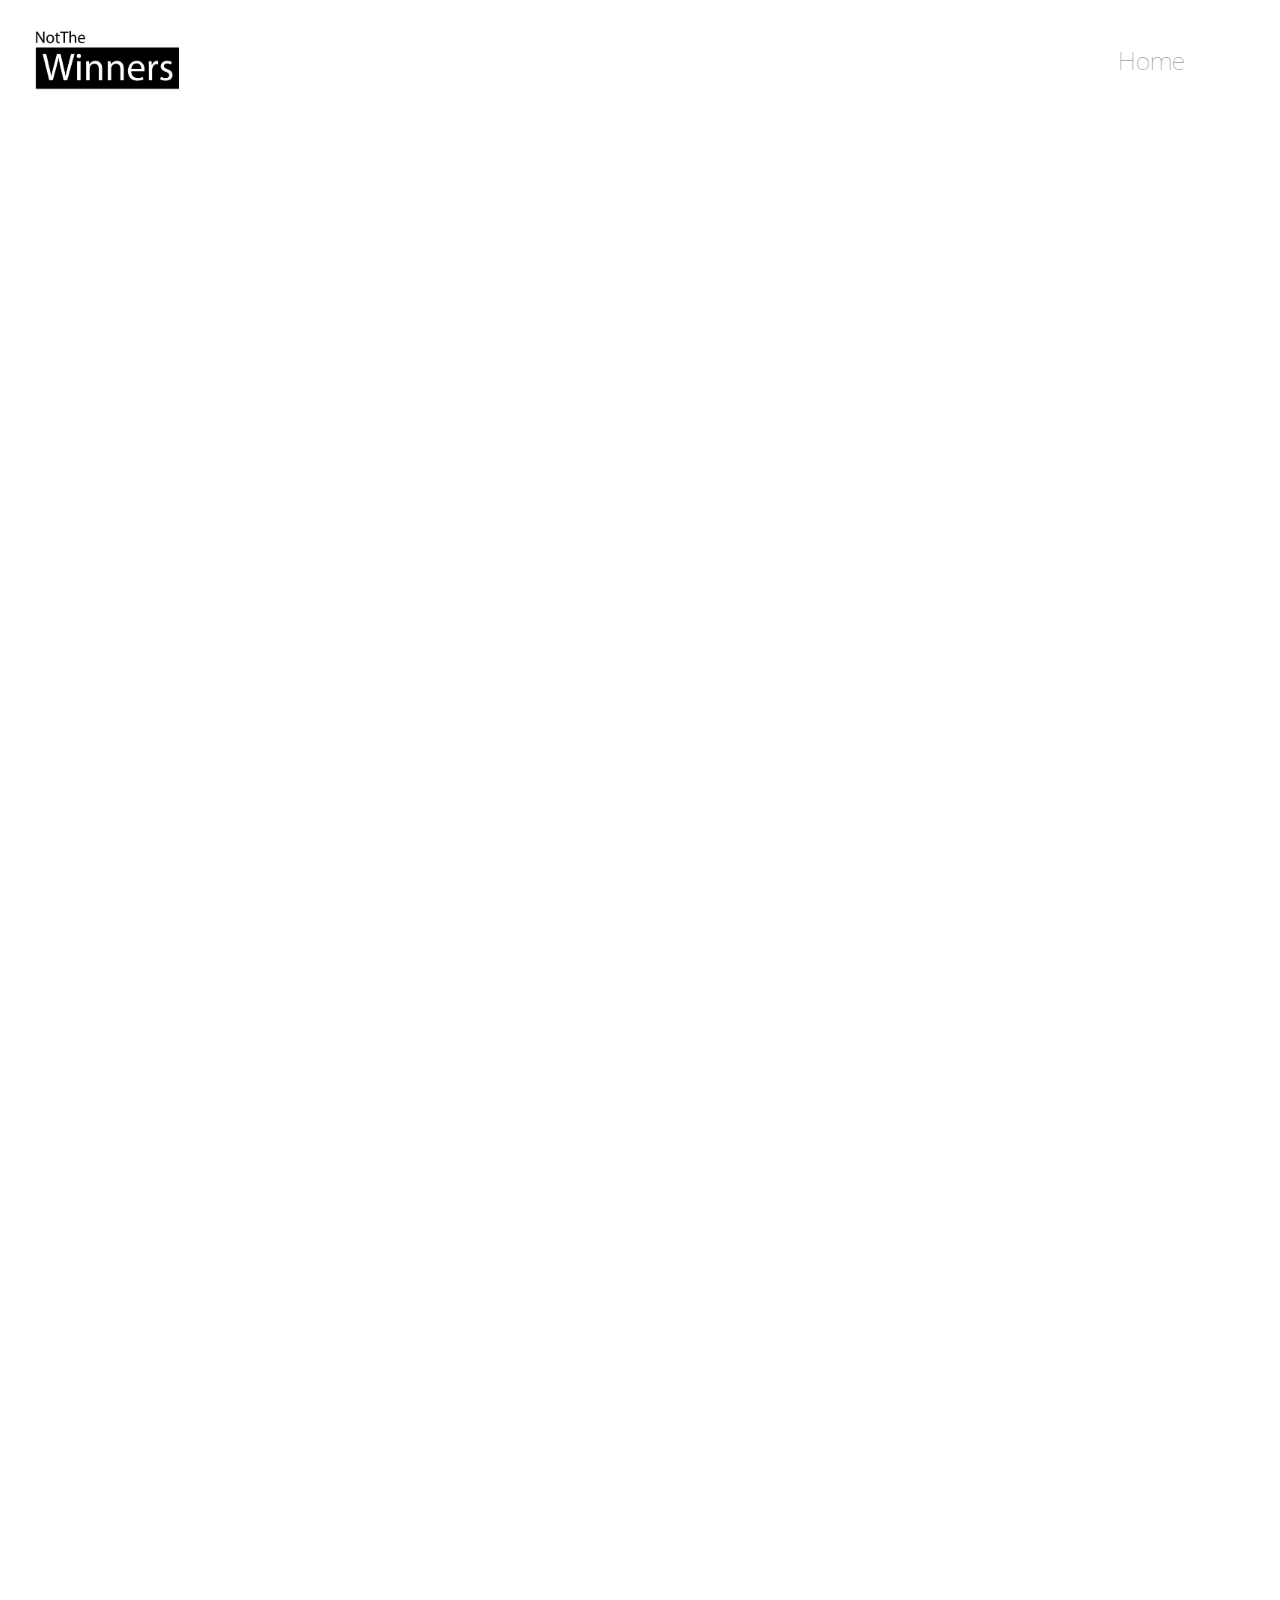
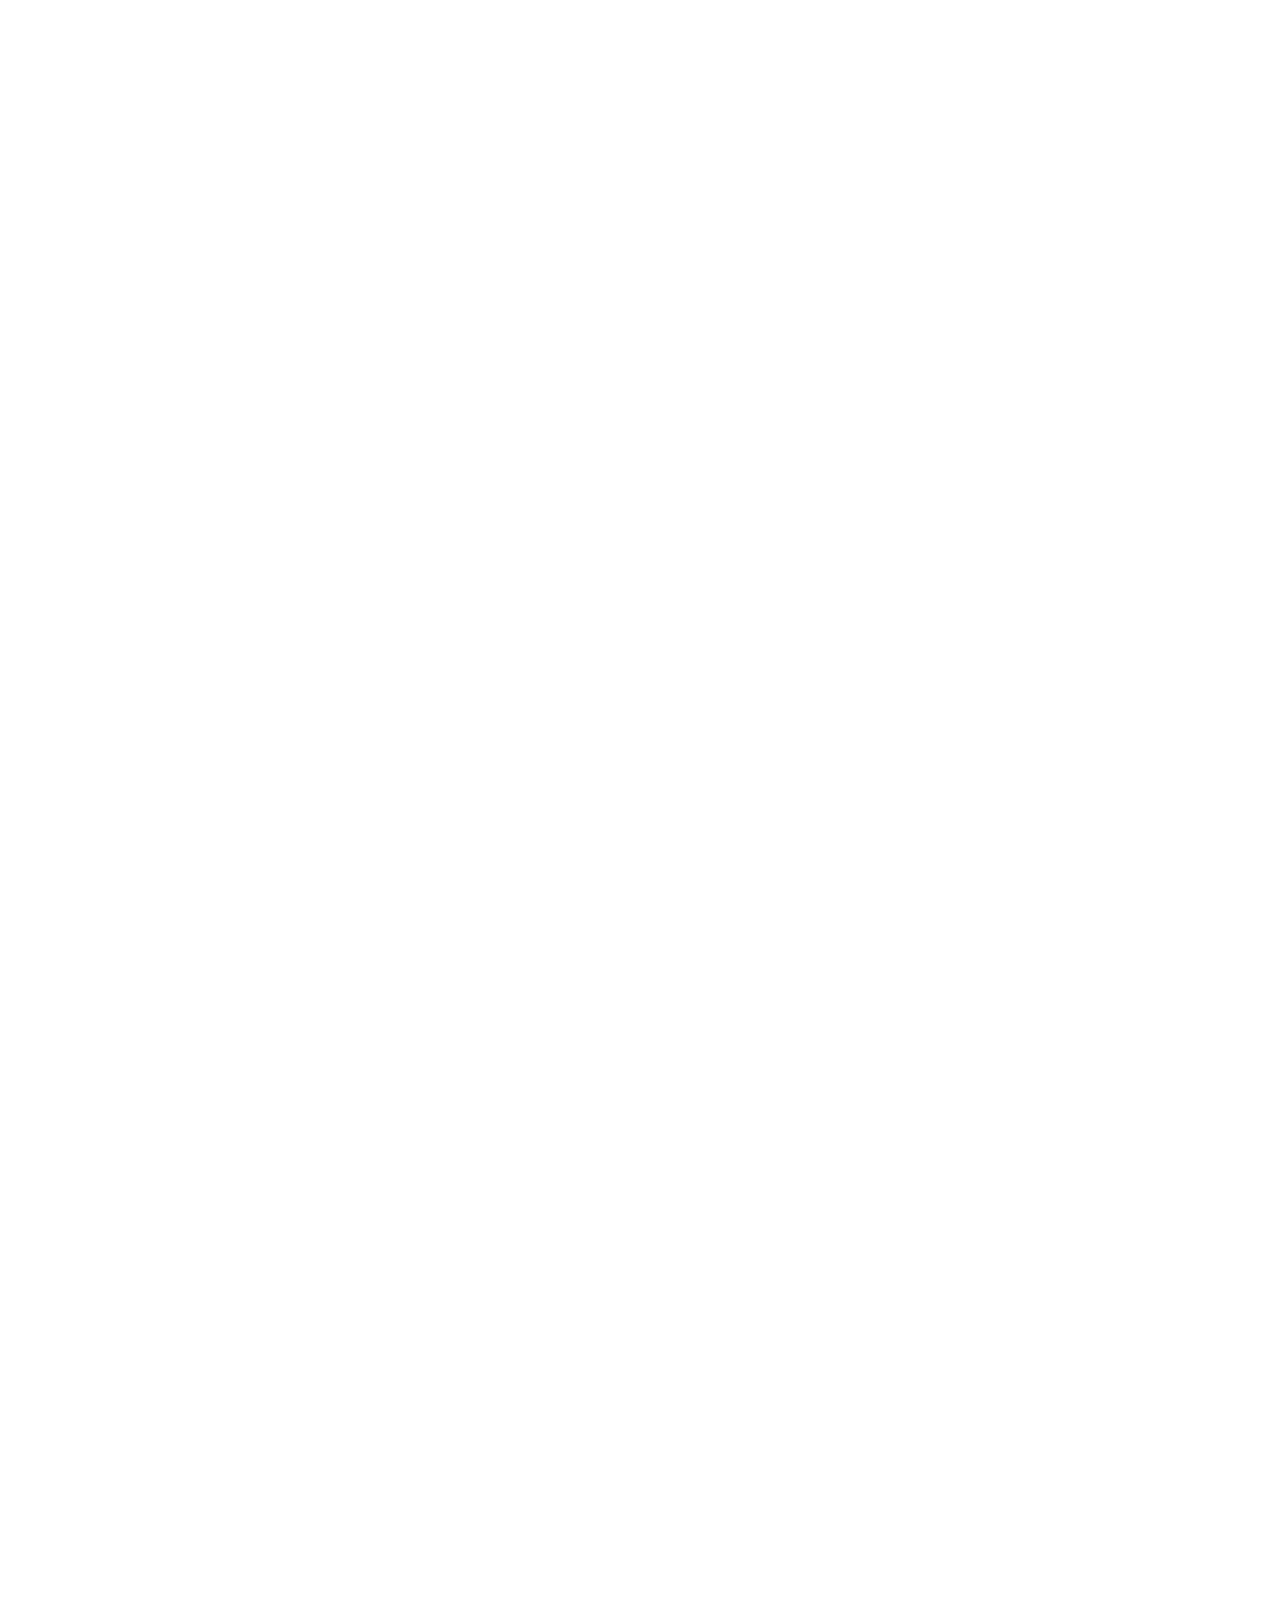
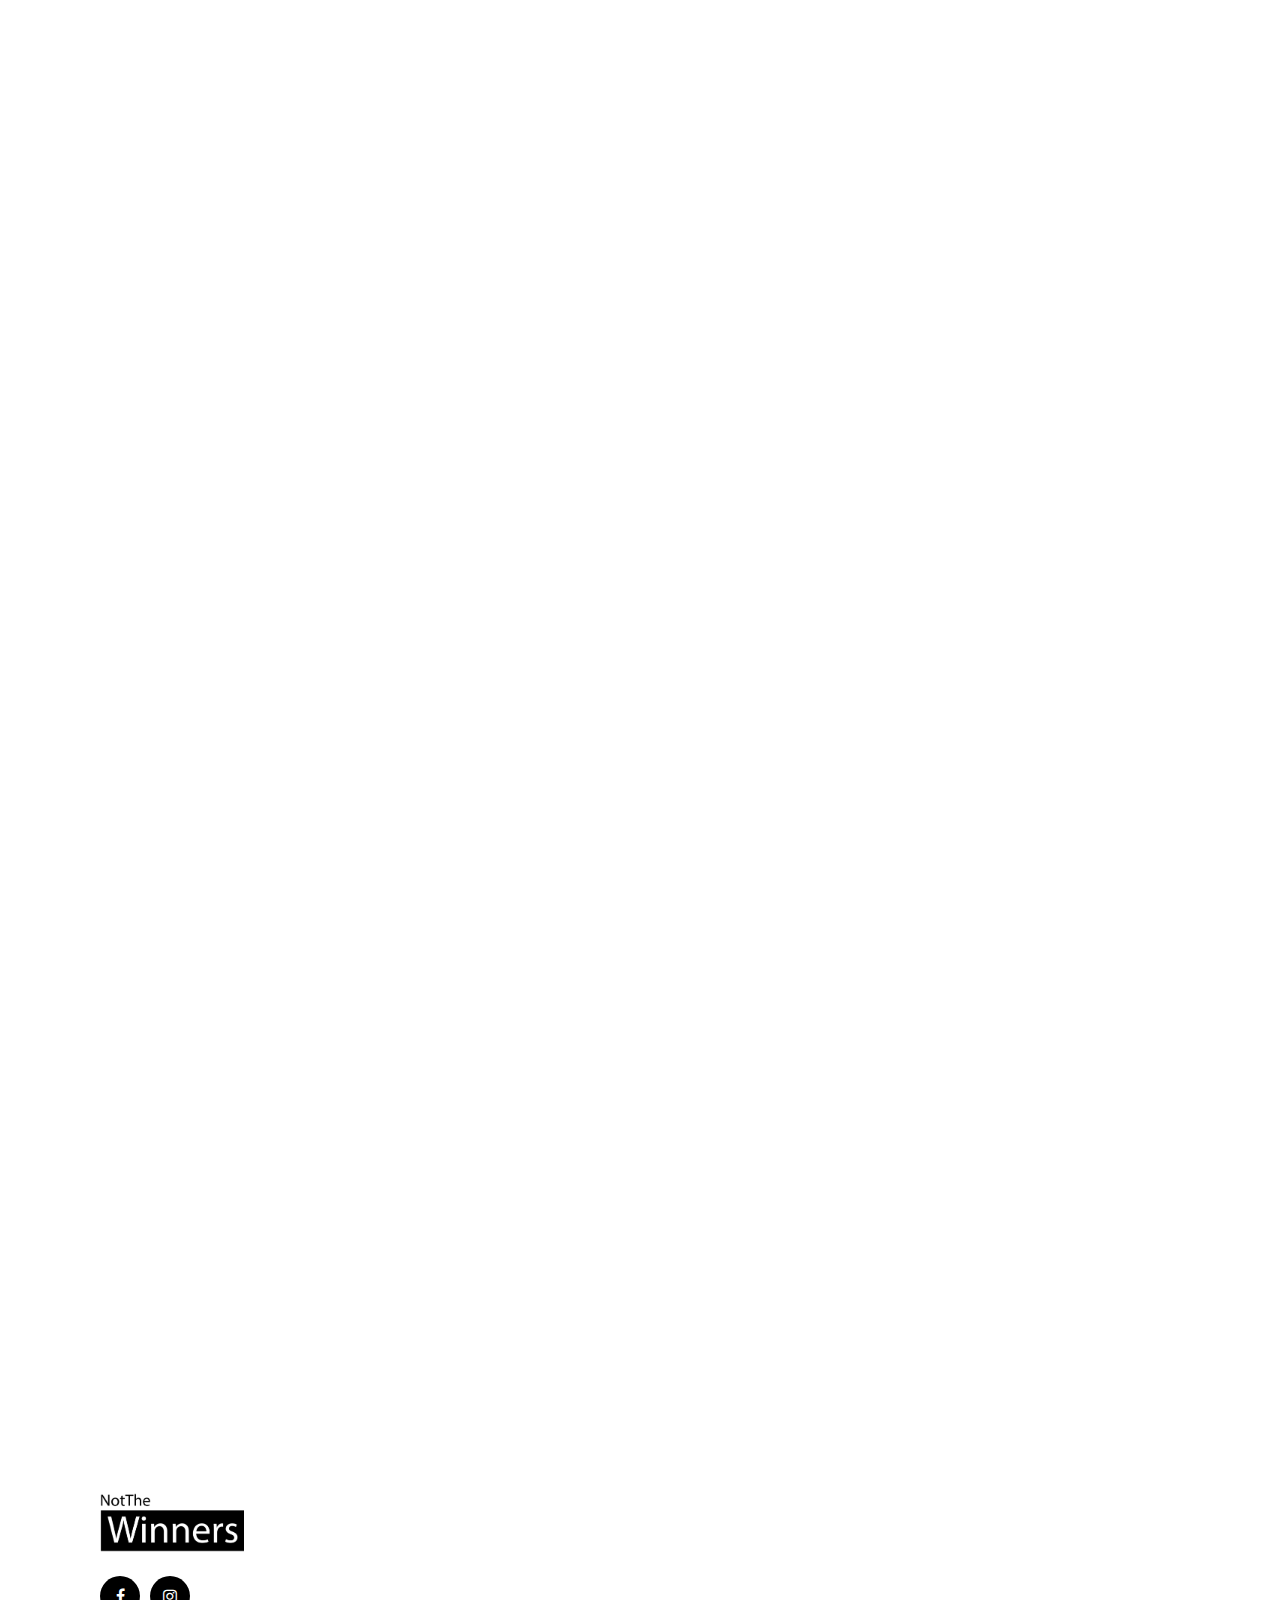
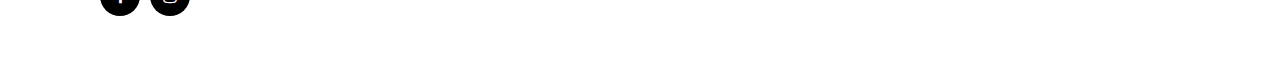
==== quan1.html @ 9f025c79 "AN - UPDATE 26/12/2021" ====
<!DOCTYPE html>
<head>
    <meta charset="utf-8">
    <title>Quận 1 - NotTheWinners</title>
    <link rel="stylesheet" href="style1.css"> <!--lINK FILE CSS-->
    <link rel="preconnect" href="https://fonts.googleapis.com"> <!--lINK FONTS-->
<link rel="preconnect" href="https://fonts.gstatic.com" crossorigin>
<link href="https://fonts.googleapis.com/css2?family=Yrsa:wght@500&display=swap" rel="stylesheet">
<link href="https://fonts.googleapis.com/css2?family=Roboto:wght@100;300;400;700&family=Yrsa:wght@500&display=swap" rel="stylesheet"> 
<link rel="stylesheet" href="https://stackpath.bootstrapcdn.com/font-awesome/4.7.0/css/font-awesome.min.css"><!--lINK ICONS-->
</head>

<html>
<body>
    <!--TOOLBAR-->
    <section class="header">
        <nav>
            <a href=index.html><img  src="Photos/LOGO.png" alt=""></a>
            <div class='nav-links'>
                <ul>
                    <li><a href="">Quận 1</a></li>
                    <li><a href="">Quận 2</a></li>
                    <li><a href="">Quận 3</a></li>
                    <li><a href="">Quận 4</a></li>
                    <li><a href="">Quận 5</a></li>
                    <li><button class="hbutton"><a href="index.html"><p>Home</p></a></button></li>
                </ul>
            </div>
        </nav>
        <div class='text-box'>
            <pre>Quận 1</pre>
        </div>
    </section>

    <!--MAIN-->
    <!--Bieu tuong hanh chinh-->
    <section class="main bthc">
        <div class="text-1">
            <h2 >
                Biểu tượng hành chính
            </h2>
            <p >
                v uh uihaiuwh uhih8 ugh8g hbhgd poa bcxoi ihcoi hcjna aiuschn auhioj uihap aiscuhno ihih ug jhrd lkhjy gtf kjgf kjihyf knigf kj0pu uhfrtdrd ;mojiuy iojiugrf soihjd doijj iugfv oipkaw uihiga iauhcjn  yugsbckn  iyu iuh ip[ nt56 oji ug iujojh iygugu jjih jhhh iuhg oiu7yt uifyt oijihgu ouihu yigygbin uggy iughyguyg ouhuihyf jhh
            </p>
        </div>
    </section>
    <section class="main dtvh">
        <div class="text-2">
            <h2>
                Đặc trưng văn hóa
            </h2>
            <p >
                v uh uihaiuwh uhih8 ugh8g hbhgd poa bcxoi ihcoi hcjna aiuschn auhioj uihap aiscuhno ihih ug jhrd lkhjy gtf kjgf kjihyf knigf kj0pu uhfrtdrd ;mojiuy iojiugrf soihjd doijj iugfv oipkaw uihiga iauhcjn  yugsbckn  iyu iuh ip[ nt56 oji ug iujojh iygugu jjih jhhh iuhg oiu7yt uifyt oijihgu ouihu yigygbin uggy iughyguyg ouhuihyf jhh
            </p>
        </div>
    </section>
    <section class="main atdp">
        <div class="text-3">
            <h2 >
                Ẩm thực địa phương
            </h2 >

            <p >
                v uh uihaiuwh uhih8 ugh8g hbhgd poa bcxoi ihcoi hcjna aiuschn auhioj uihap aiscuhno ihih ug jhrd lkhjy gtf kjgf kjihyf knigf kj0pu uhfrtdrd ;mojiuy iojiugrf soihjd doijj iugfv oipkaw uihiga iauhcjn  yugsbckn  iyu iuh ip[ nt56 oji ug iujojh iygugu jjih jhhh iuhg oiu7yt uifyt oijihgu ouihu yigygbin uggy iughyguyg ouhuihyf jhh
            </p>
        </div>

        <!--FOOTER-->    
        <footer>
            <div class="container">
                <div class="sec icons">
                    <a href=index.html><img  src="Photos/LOGO.png" alt=""></a>
                    <ul class="sci">
                        <li><a href="#"><i class="fa fa-facebook" aria-hidden="true"></i></a></li>
                        <li><a href="#"><i class="fa fa-instagram" aria-hidden="true"></i></a></li>
                    </ul>
                </div>
                <div class="sec IF info">
                    <h2>Information</h2>
                    <ul>
                        <li><a href="index.html">Home</a></li>
                        <li><a href="#">Privacy Policy</a></li>
                        <li><a href="#">FAQ</a></li>
                    </ul>
                </div>
                <div class="sec IF contact">
                    <h2>Contact</h2>
                    <ul>
                        <li><p>tiffanylarcher559@gmail.com</p></li>
                        <li><p>trandanghuy13456@gmail.com</p></li>
                    </ul>
                </div>
            </div>
        </footer>
    </section>    
        
</body>
</html>
---- style1.css ----
*{
    margin: 0;
    padding: 0;
    font-family: 'Roboto', sans-serif;
}
body{
    overflow-x: hidden; /* Hide scrollbars */
}
.header{
    min-height: 1008px;
    max-width:1440px;
    background-image: url(Photos/quan1-main.jpeg);
    background-position: top left 0px;
    background-attachment: fixed;
    position: relative;
}
/*Toolbar*/
nav{
    display:flex;
    justify-content: space-between;
    align-items: center;
}
nav img{
    width: 144px;
    padding: 17px 35px ;
}
.nav-links{
    flex:1;
    text-align: right;
    padding: 17px 35px ;
}
.nav-links ul li{
    list-style: none;
    display: inline-block;
    position: relative;
    padding: 17px 35px ;
}
.nav-links ul li a{
    color: #FFFFFF;
    text-decoration: none;
    font-size: 25px;
    font-weight:lighter;
}
.nav-links ul li a:hover{
    color:#000000;
}
.hbutton p{
    color: #000000;
}
.hbutton{
    border-radius: 23px;
    background-color: #FFFFFF;
    border: none;
    padding: 13px 25px;
    text-align: center;
    display: inline-block;
    opacity: 0.4;
    /* */
    text-decoration: none;
    font-size: 20px;
    font-weight:100px;
    transition: 0.3s;
}
.hbutton:hover {opacity: 0.8}

/*Header Sai Gon Overview*/
.text-box pre{
    width: 90%;
    position: absolute;
    top: 30%;
    left:50%;
    transform: translate(-50%,50%);
    text-align: center;
    font-family: 'Yrsa', serif;
    color: #FFFFFF;
    font-size: 250px;
}
/*MAIN*/
.main.bthc{
    min-height: 1024px;
    max-width:1440px;
    background-image: url(Photos/q1-bitexco1.jpg);
    background-position: center;
    background-size:100% 100%;
    background-attachment: scroll;
    position: relative;
}
.text-1 h2{
    width: 90%;
    position: absolute;
    top: 20%;
    left:60%;
    transform: translate(-50%,50%);
    text-align: center;
}
.text-1 p{
    width: 90%;
    position: absolute;
    top: 20%;
    left:60%;
    transform: translate(-50%,50%);
    text-align: center;
    width: 700px;
}
.text-2 h2{
    width: 90%;
    position: absolute;
    top: 20%;
    left:33%;
    transform: translate(-50%,50%);
    text-align: center;
}
.text-2 p{
    width: 90%;
    position: absolute;
    top: 20%;
    left:33%;
    transform: translate(-50%,50%);
    text-align: center;
    width: 700px;
}
.text-3 h2{
    width: 90%;
    position: absolute;
    top: 30%;
    left:63%;
    transform: translate(-50%,50%);
    text-align: center;
}
.text-3 p{
    width: 90%;
    position: absolute;
    top: 30%;
    left:63%;
    transform: translate(-50%,50%);
    text-align: center;
    width: 700px;
}
.main.dtvh{
    min-height: 1379px;
    max-width:1449px;
    background-image: url(Photos/q1-cbt.jpg);
    background-position: center;
    background-size:cover;
    min-height: 1388px;
    background-attachment: scroll;
    position: relative;
    text-align: center;

}
.main.atdp{
    min-height: 1440px;
    max-width:1449px;
    background-image: url(Photos/q1-bv7.jpg);
    background-position: 70%;
    background-size:cover;
    background-attachment: scroll;
    position: relative;
}

.main h2{
    color: #ffffff;
    font-weight:500;
    font-size: 72px;
}

.main p{
    color: #ffffff;
    font-weight: 300;
    font-size: 32px;
}

/*Footer*/
footer{
    position: absolute;
    width: 100%;
    height: 131px;
    text-align: center;
    padding: 50px 100px;
    background-color: rgba(255,255,255,0.2);
    display: flex;
    justify-content: space-between;
    flex-wrap: wrap;
    bottom: 0px;

}

footer .container{
    display: flex;
    justify-content: space-between;
    flex-wrap: wrap;
    flex-direction: row;
}
footer .container .sec{
    margin-right: 30px;
}
footer .container .sec.icons{
    width: 40%;
    transform: translateX(-50%);
    transform: translateY(10%);
}
footer img{
    width: 144px;
}
.sci{
    margin-top: 20px;
    display: flex;
}
.sci li{
    list-style: none;
}
.sci li a{
    display: inline-block;
    width: 40px;
    height: 40px;
    background: rgb(0, 0, 0);
    color: #FFFFFF;
    display: flex;
    justify-content: center;
    align-items: center;
    margin-right: 10px;
    text-decoration: none;
    border-radius: 50%;
}
.info{
    position: absolute;
    width: 25%;
    text-align: left;
    left: 500px;  
    top: 50px;
}
.IF ul li{
    list-style: none;
}
.IF ul li a{
    color: #ffffff;
    text-decoration: none;
    margin-bottom: 10px;
    display: inline-block;
    font-weight:initial;
    font-size: 20px;
}
.info ul li a:hover{
    color:#a1a1a1;
}
footer .container h2{
    position: relative;
    color: #ffffff;
    font-weight:bold;
    margin-bottom: 15px;
    font-size: 29px;
}
.contact{
    position: absolute;
    width: 25%;
    text-align: left;
    right: 200px;  
    top: 50px;
}
.IF ul li p{
    color: #ffffff;
    text-decoration: none;
    margin-bottom: 10px;
    display: inline-block;
    font-weight:initial;
    font-size: 20px;
}
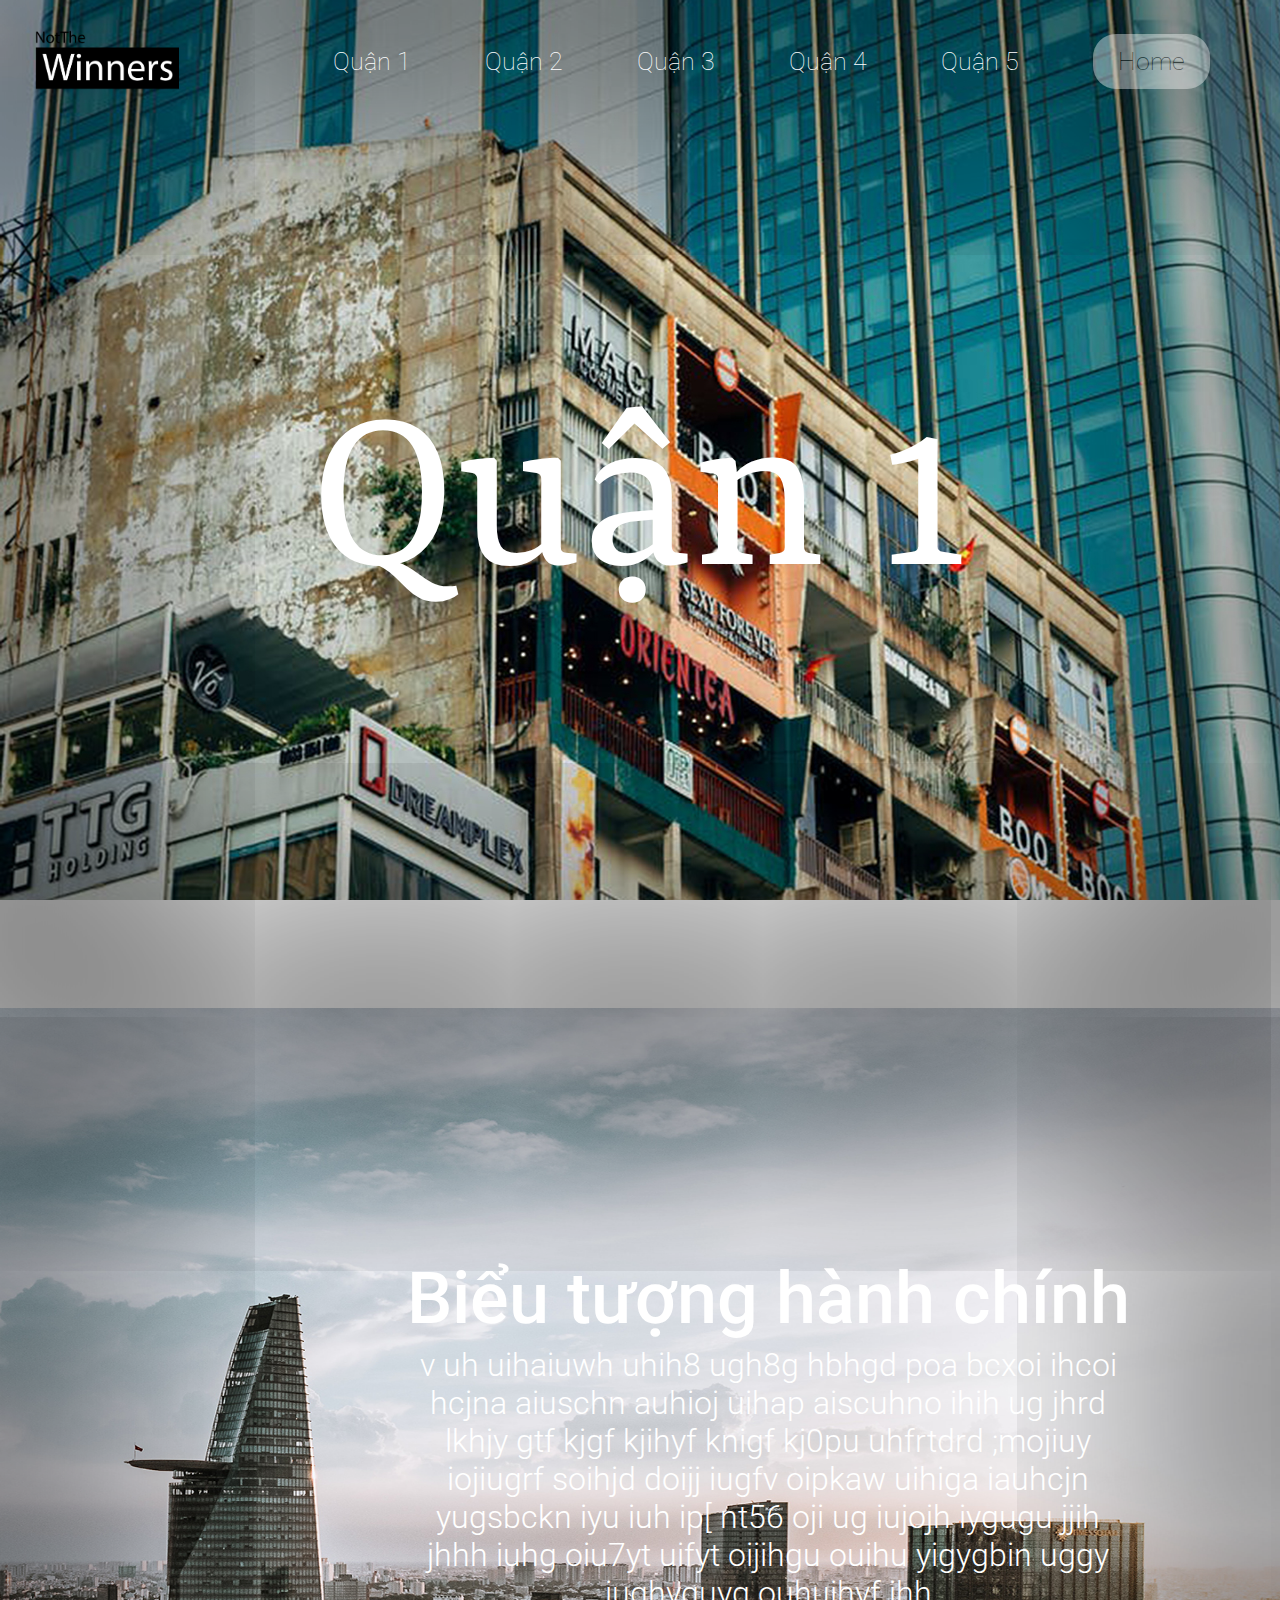
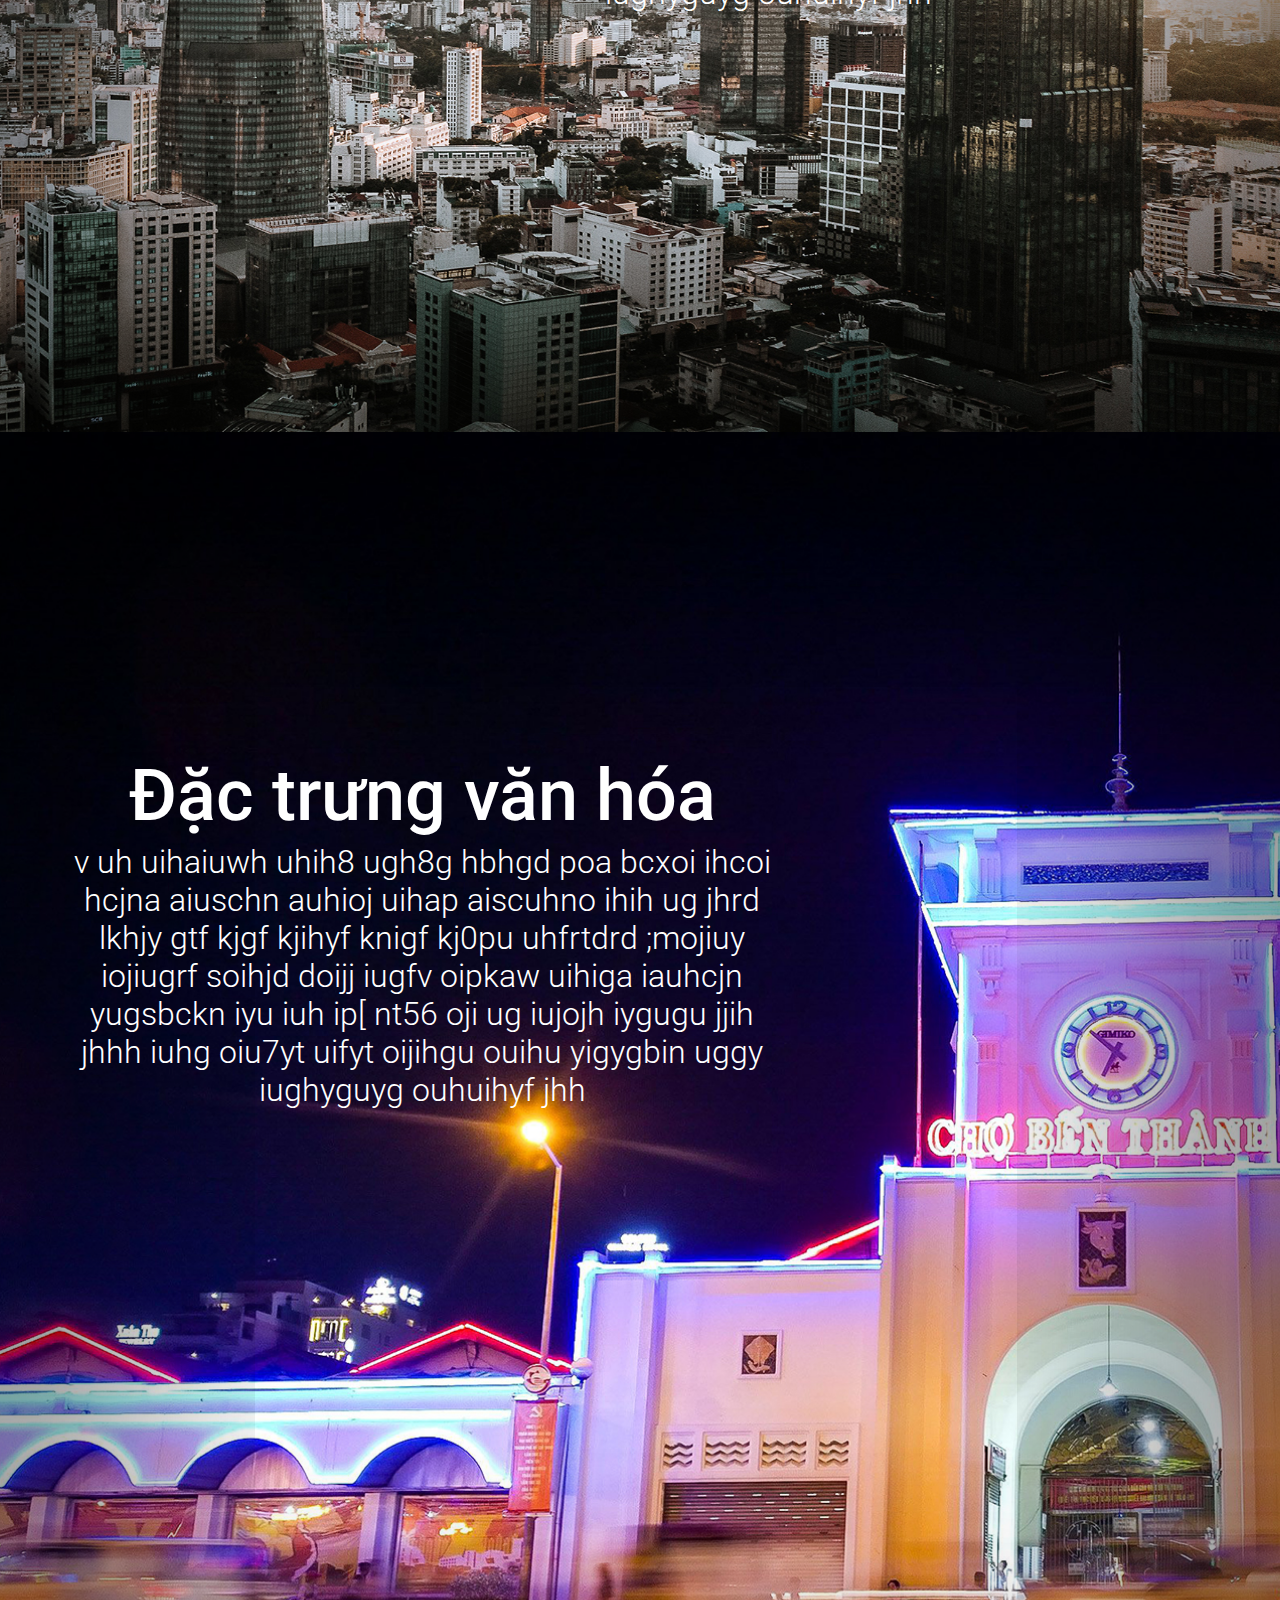
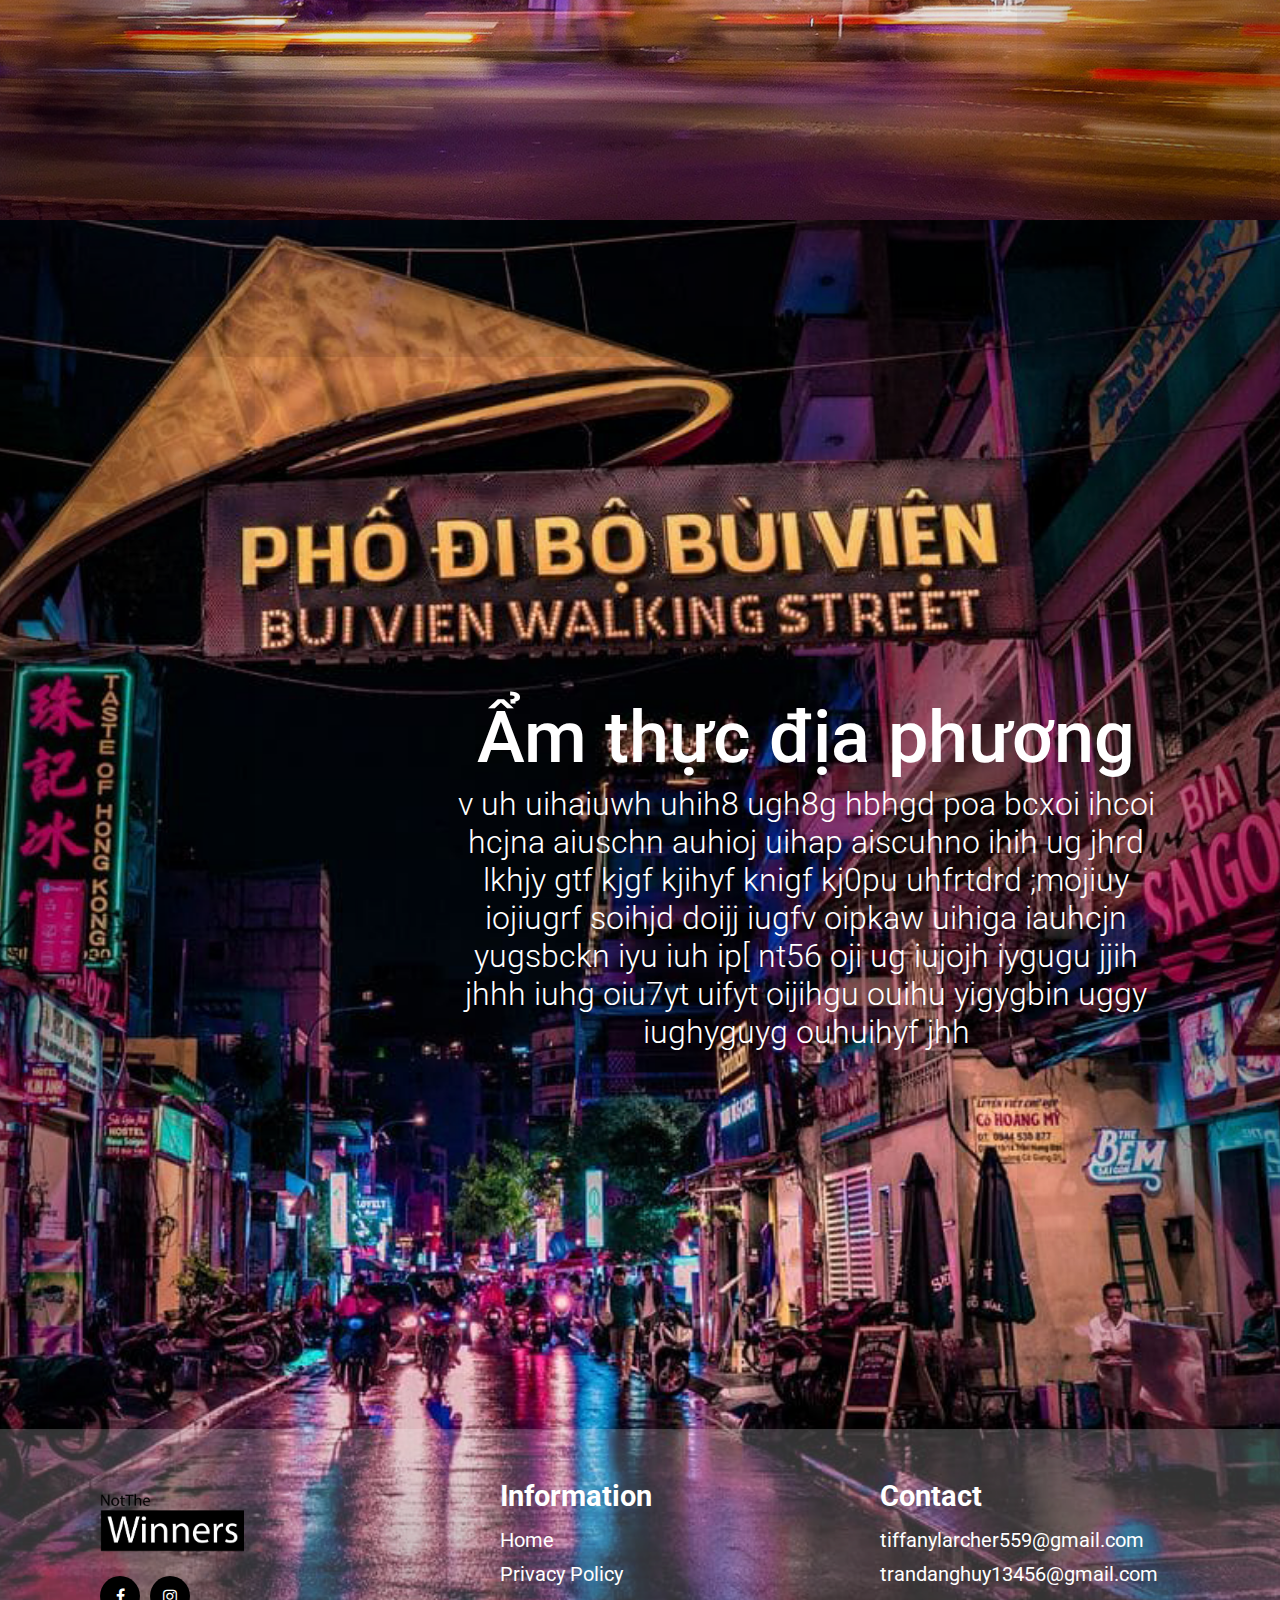
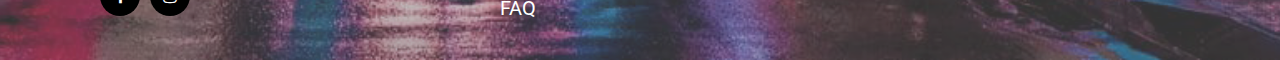
==== commit e3010fa1: "19h 26/12/2021" ====
--- a/quan1.html
+++ b/quan1.html
@@ -18,11 +18,11 @@
             <a href=index.html><img  src="Photos/LOGO.png" alt=""></a>
             <div class='nav-links'>
                 <ul>
-                    <li><a href="">Quận 1</a></li>
-                    <li><a href="">Quận 2</a></li>
-                    <li><a href="">Quận 3</a></li>
-                    <li><a href="">Quận 4</a></li>
-                    <li><a href="">Quận 5</a></li>
+                    <li><a href="quan1.html">Quận 1</a></li>
+                    <li><a href="quan2.html">Quận 2</a></li>
+                    <li><a href="quan3.html">Quận 3</a></li>
+                    <li><a href="quan4.html">Quận 4</a></li>
+                    <li><a href="quan5.html">Quận 5</a></li>
                     <li><button class="hbutton"><a href="index.html"><p>Home</p></a></button></li>
                 </ul>
             </div>
--- a/style1.css
+++ b/style1.css
@@ -2,6 +2,14 @@
     margin: 0;
     padding: 0;
     font-family: 'Roboto', sans-serif;
+}
+/*Hide scroll bar*/
+html {
+    overflow: scroll;
+    overflow-x: hidden;
+}
+::-webkit-scrollbar {
+    width: 0px;
 }
 body{
     overflow-x: hidden; /* Hide scrollbars */
@@ -13,6 +21,7 @@
     background-position: top left 0px;
     background-attachment: fixed;
     position: relative;
+    box-shadow: inset 0px 0px 50000px 100px rgba(0,0,0,0.6);
 }
 /*Toolbar*/
 nav{
@@ -67,7 +76,7 @@
 .text-box pre{
     width: 90%;
     position: absolute;
-    top: 30%;
+    top: 20%;
     left:50%;
     transform: translate(-50%,50%);
     text-align: center;
@@ -84,6 +93,7 @@
     background-size:100% 100%;
     background-attachment: scroll;
     position: relative;
+    box-shadow: inset 0px 0px 50000px 100px rgba(0,0,0,0.6);
 }
 .text-1 h2{
     width: 90%;
@@ -145,7 +155,7 @@
     min-height: 1388px;
     background-attachment: scroll;
     position: relative;
-    text-align: center;
+    box-shadow: inset 0px 0px 50000px 100px rgba(0,0,0,0.6);
 
 }
 .main.atdp{
@@ -156,6 +166,7 @@
     background-size:cover;
     background-attachment: scroll;
     position: relative;
+    box-shadow: inset 0px 0px 50000px 100px rgba(0,0,0,0.6);
 }
 
 .main h2{
